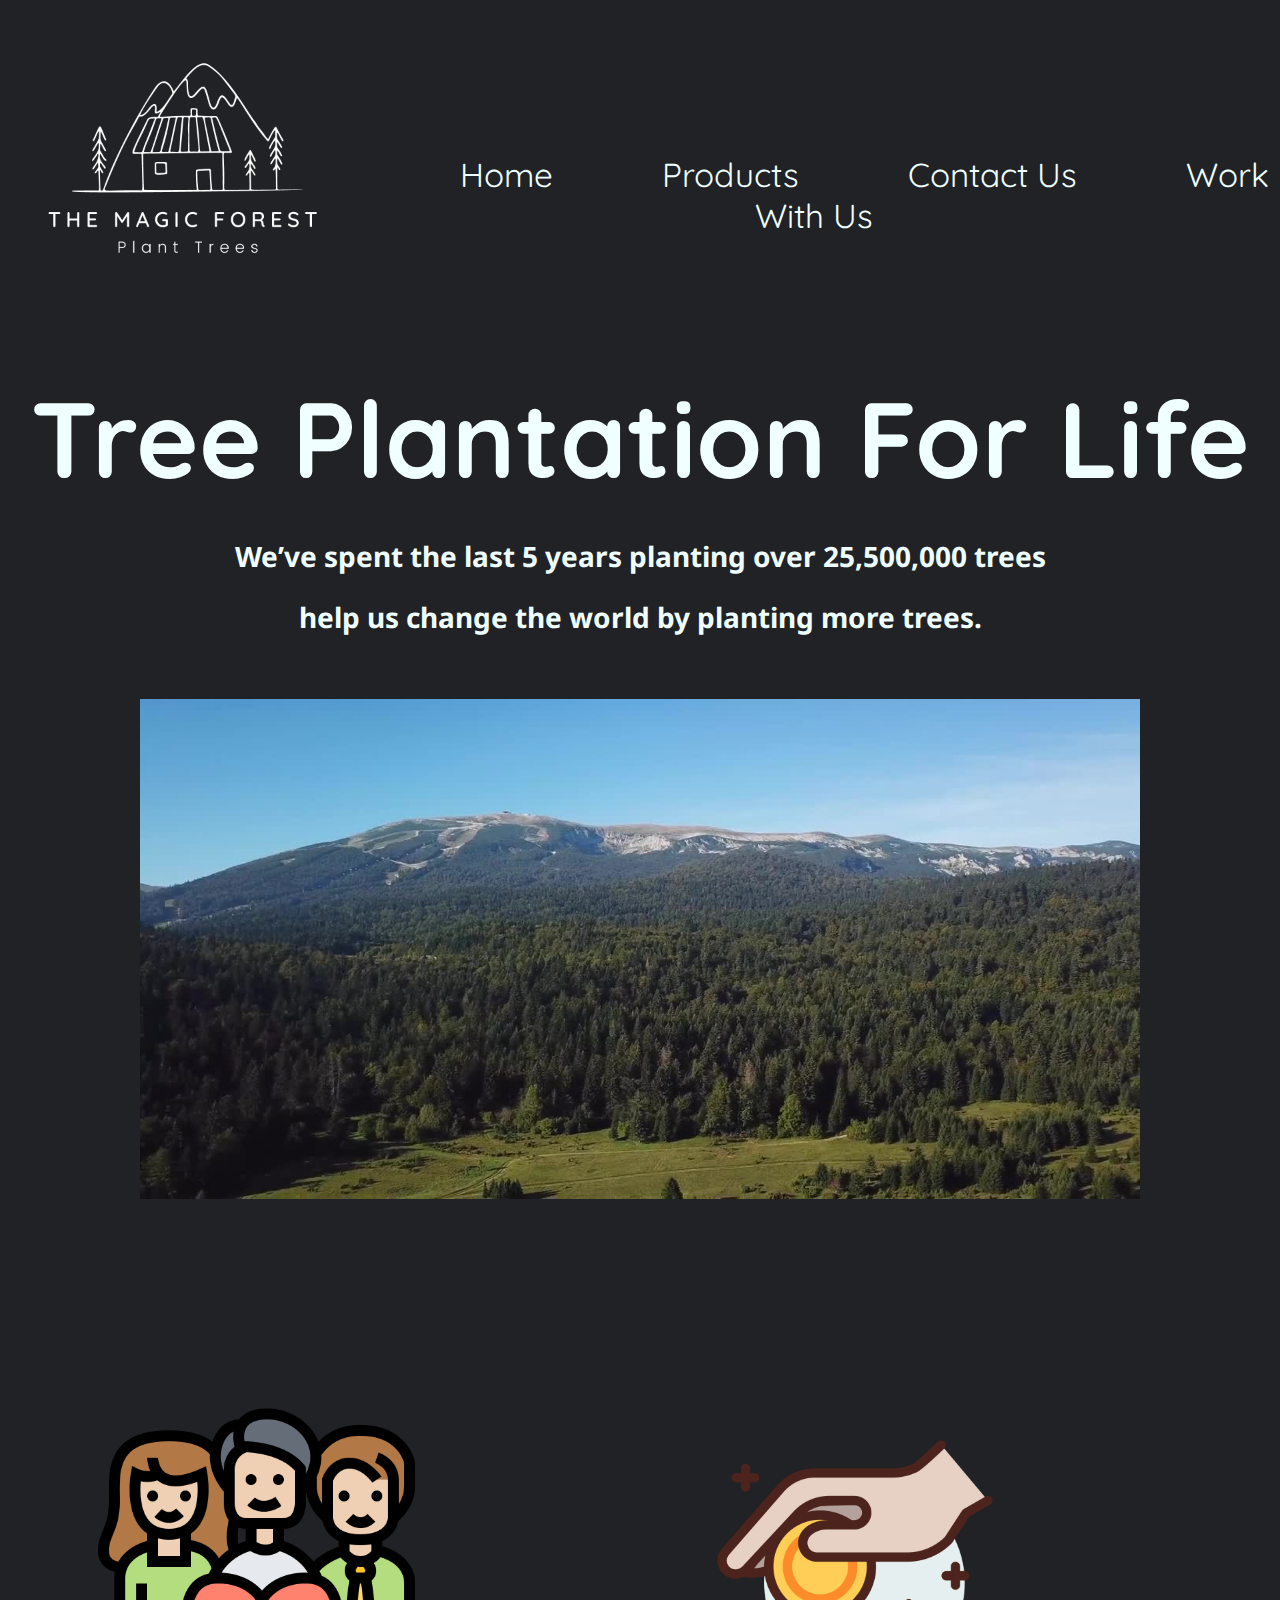
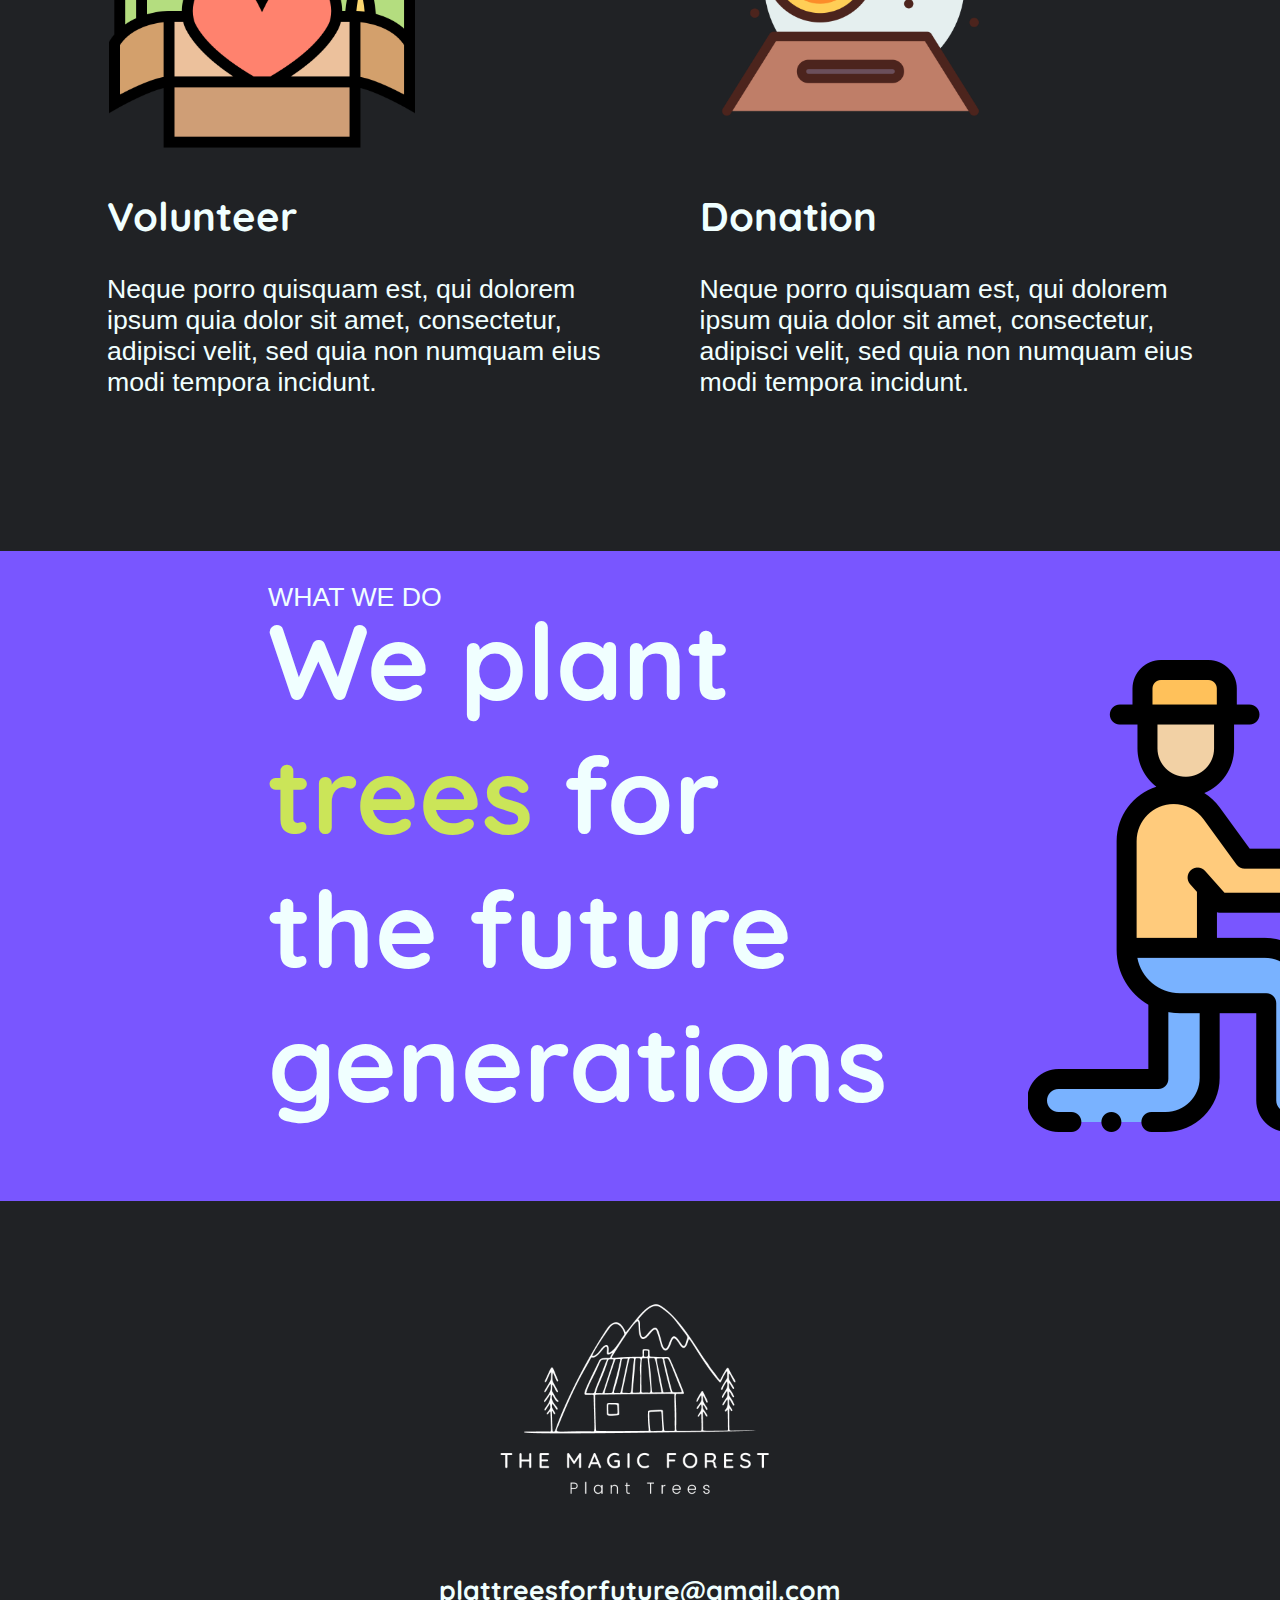
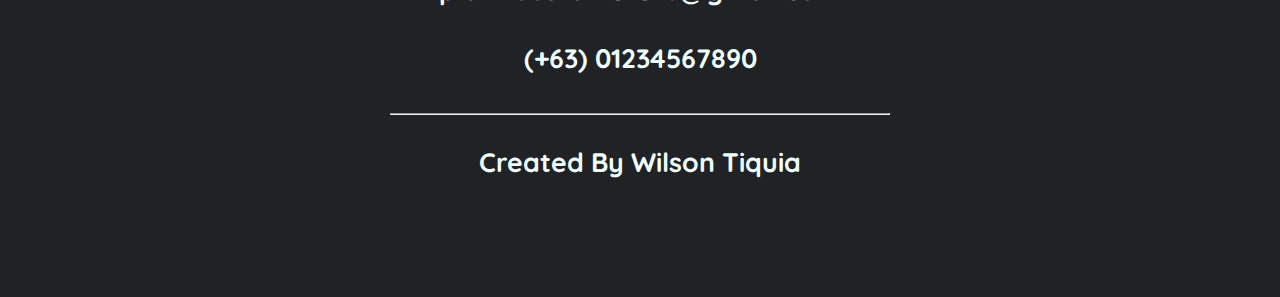
==== index.html @ c9f67d68 "first commit" ====
<!DOCTYPE html>
<html lang="en">
<head>
    <meta charset="UTF-8">
    <meta name="viewport" content="width=device-width, initial-scale=1.0">
    <link rel="stylesheet" type="text/css" href="design.css">
    <link href="https://fonts.googleapis.com/css2?family=Quicksand:wght@600&display=swap" rel="stylesheet">
    <link href="https://fonts.googleapis.com/css2?family=Noto+Sans&display=swap" rel="stylesheet">
    <title> Save the Nature </title>
</head>

<body>
    <header> 
        <a href="####"> <img id="logo" src="Resources/logo.png" alt="Business Logo"> </a>
        <nav>
            <ul>
                <li> Home </li>
                <li> Products </li>
                <li> Contact Us </li>
                <li> Work With Us</li>
            </ul>
        </nav>  
    </header>
    
    <section id="content">
        <h1 id="tag-line"> Tree Plantation For Life</h1>
        <h2 class="subtext"> We’ve spent the last 5 years planting over 25,500,000 trees</h2>
        <h2 class="subtext"> help us change the world by planting more trees.</h2>
        <img src="Resources/forest.jpg" width="1000px" height="500px">
    </section>  
    
    <section id="ways-to-help">
        <div class="content">
            <img class="size" src="Resources/volunteer.png">
            <h2 class="title"> Volunteer </h2>
            <p class="description"> 
                Neque porro quisquam est, qui dolorem <br>
                ipsum quia dolor sit amet, consectetur,  <br>
                adipisci velit, sed quia non numquam eius  <br>
                modi tempora incidunt. <br>
            </p>
        </div>
        <div class="content">
            <img class="size" src="Resources/donation.png">
            <h2 class="title"> Donation </h2>
            <p class="description"> 
                Neque porro quisquam est, qui dolorem <br>
                ipsum quia dolor sit amet, consectetur,  <br>
                adipisci velit, sed quia non numquam eius  <br>
                modi tempora incidunt. <br>
            </p>
        </div>
    </section>

    <section id="what-we-do">
        <p>  <br>WHAT WE DO</p>
        <h1> We plant <br> <span id="trees"> trees </span>for <br> the future <br> generations </h1>
        <img src="Resources/agriculture.png">
    </section>

    <footer>
        <div id="footer-contents">
           <img src="Resources/logo.png">
           <h1> plattreesforfuture@gmail.com <br> <br>(+63) 01234567890 </h1>
           <hr>
           <h1 id="credits"> Created By Wilson Tiquia</h1>
        </div> 
        
    </footer>

    
</body>
</html>
---- design.css ----
html{
    height: 100%;
}
body{
    height: 100%;
    overflow-x: hidden;
    background-color: #202225;
}
header {
    position: absolute;
    top: 0px;
}
#logo{
    width: 500px;
    height: 500px;
    position: relative;
    top: -90px;
    left: -70px;
}
nav{
    color: #B8D5B8;
    margin-top: -60pt;
    text-align: center
  
  
}
nav ul {
    list-style-type: none;
    margin-top: -350px;
    margin-left: 300px;
   
}
nav li{
    display: inline;
    padding-left: 100px;
    font-family: 'Quicksand', sans-serif;
    font-size: 25pt;
    color: azure;
}
#content {
    position: relative;
    top: 300px;
    text-align: center;
}
#content #tag-line{
    font-family: 'Quicksand', sans-serif;
    font-size: 80pt;
    color: azure;
}
#content .subtext{
    font-family: 'Noto Sans', sans-serif;
    font-size: 21pt;
    color: azure;
    position: inherit;
    top: -40px;
}
#ways-to-help{
    position: relative;
    top: 500px;
    display: flex;
    justify-content: space-evenly;

}
.content .size {
    width: 350px;
    height: 350px;

}
.content .title{
    font-family: 'Quicksand', sans-serif;
    font-size: 30pt;
    padding-left: 20px;
    color: azure;

}
.content .description{
    font-family: 'Nato Sans', sans-serif;
    font-size: 20pt;
    padding-left: 20px;
    color: azure;

}
#what-we-do{
    position: relative;
    background-color: #7956FF;
    height: 650px;
    width: 1800px;
    top: 600px;
    left: -10px;
}
#what-we-do p{
    
    font-family: 'Nato Sans', sans-serif;
    font-size: 20pt;
    color: azure;
    padding-left: 270px;
}
#what-we-do h1{
    font-family: 'Quicksand', sans-serif;
    font-size: 80pt;
    color: azure;
    padding-left: 270px;
    position: absolute;
    top: -30px;
}
#trees{
    color: #CBE558;
}
#what-we-do img{
    position: relative;
    left: 1030px;
}
footer{
    display: flex;
    justify-content: space-evenly;
    position: relative;
    top: 550px;
}

#footer-contents img{
    position: relative;
    width: 500px;
    height: 500px;
}
#footer-contents h1{
    font-family: 'Quicksand', sans-serif;
    font-size: 20pt;
    color: azure;
    text-align: center;
    position: relative;
    top: -100px;
}
hr {
    position: relative;
    top: -80px;
}
#credits{
    position: relative;
    margin-top: 50px;
}
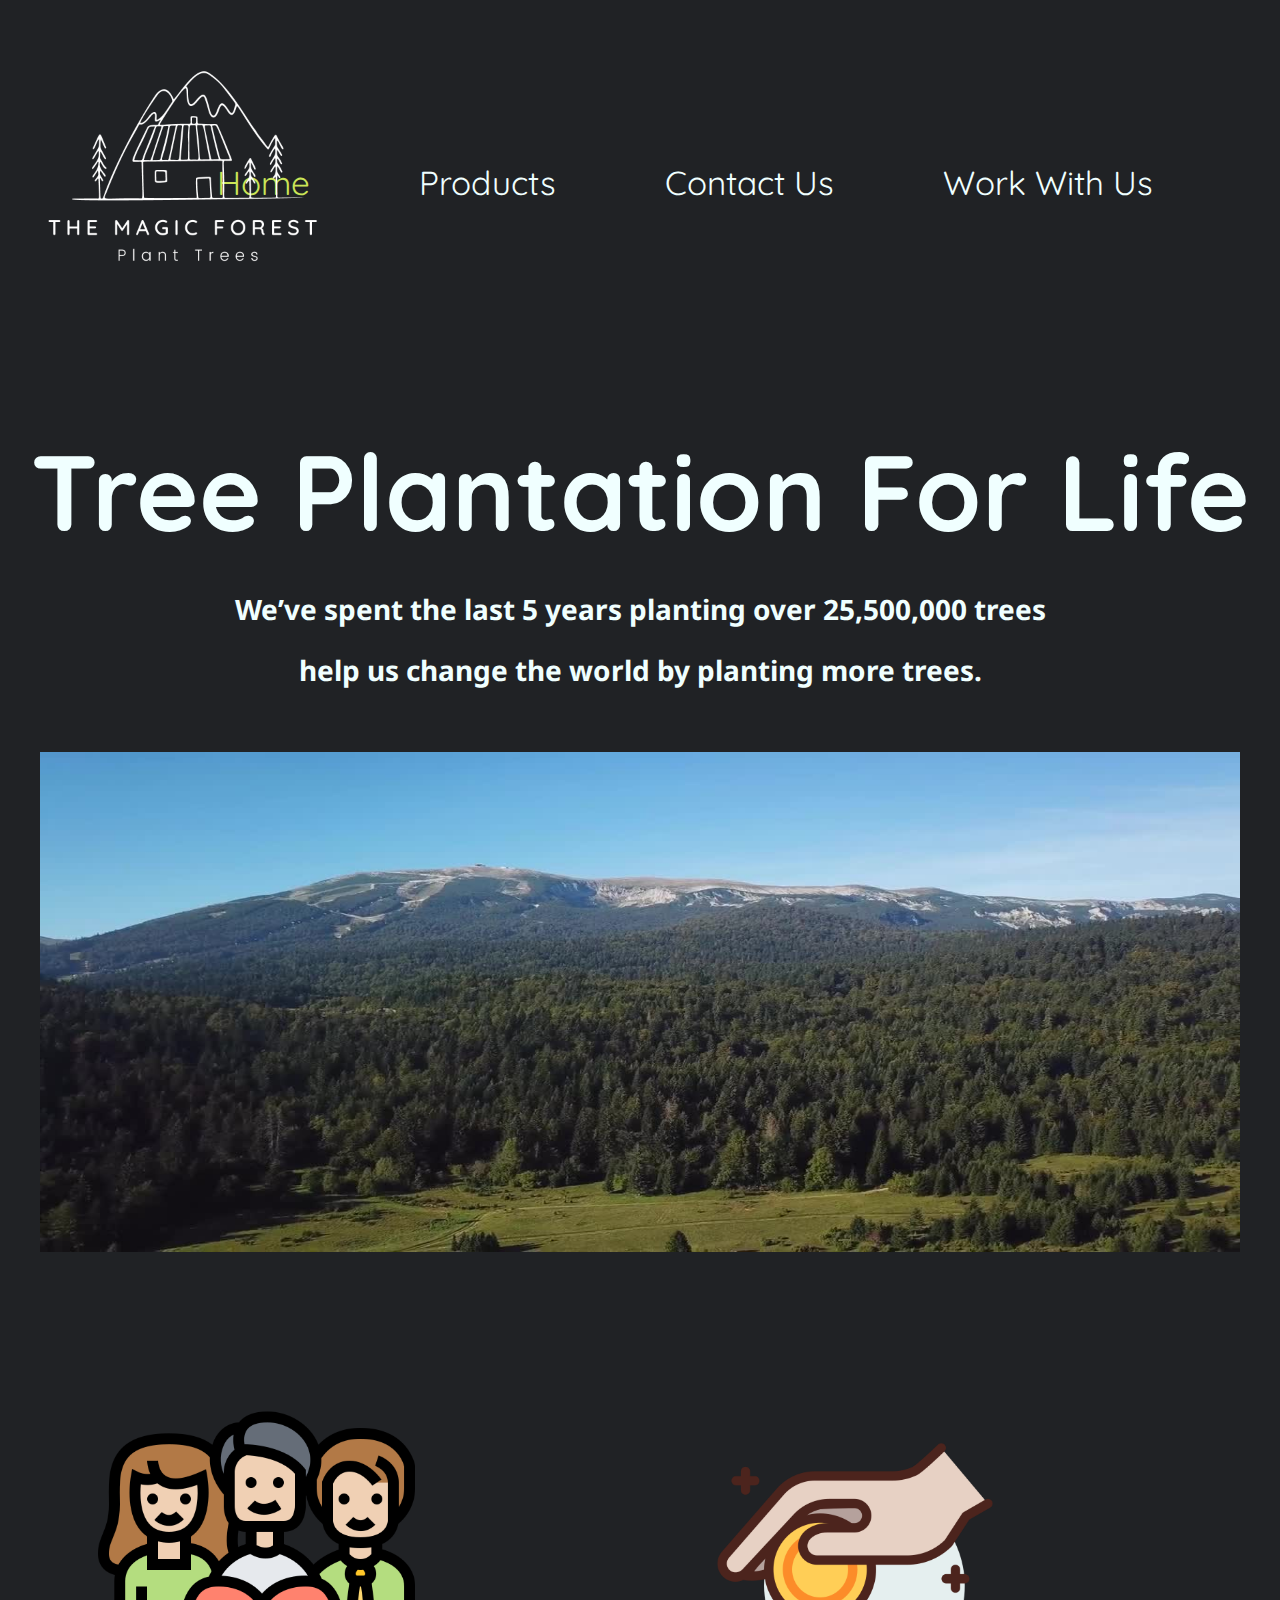
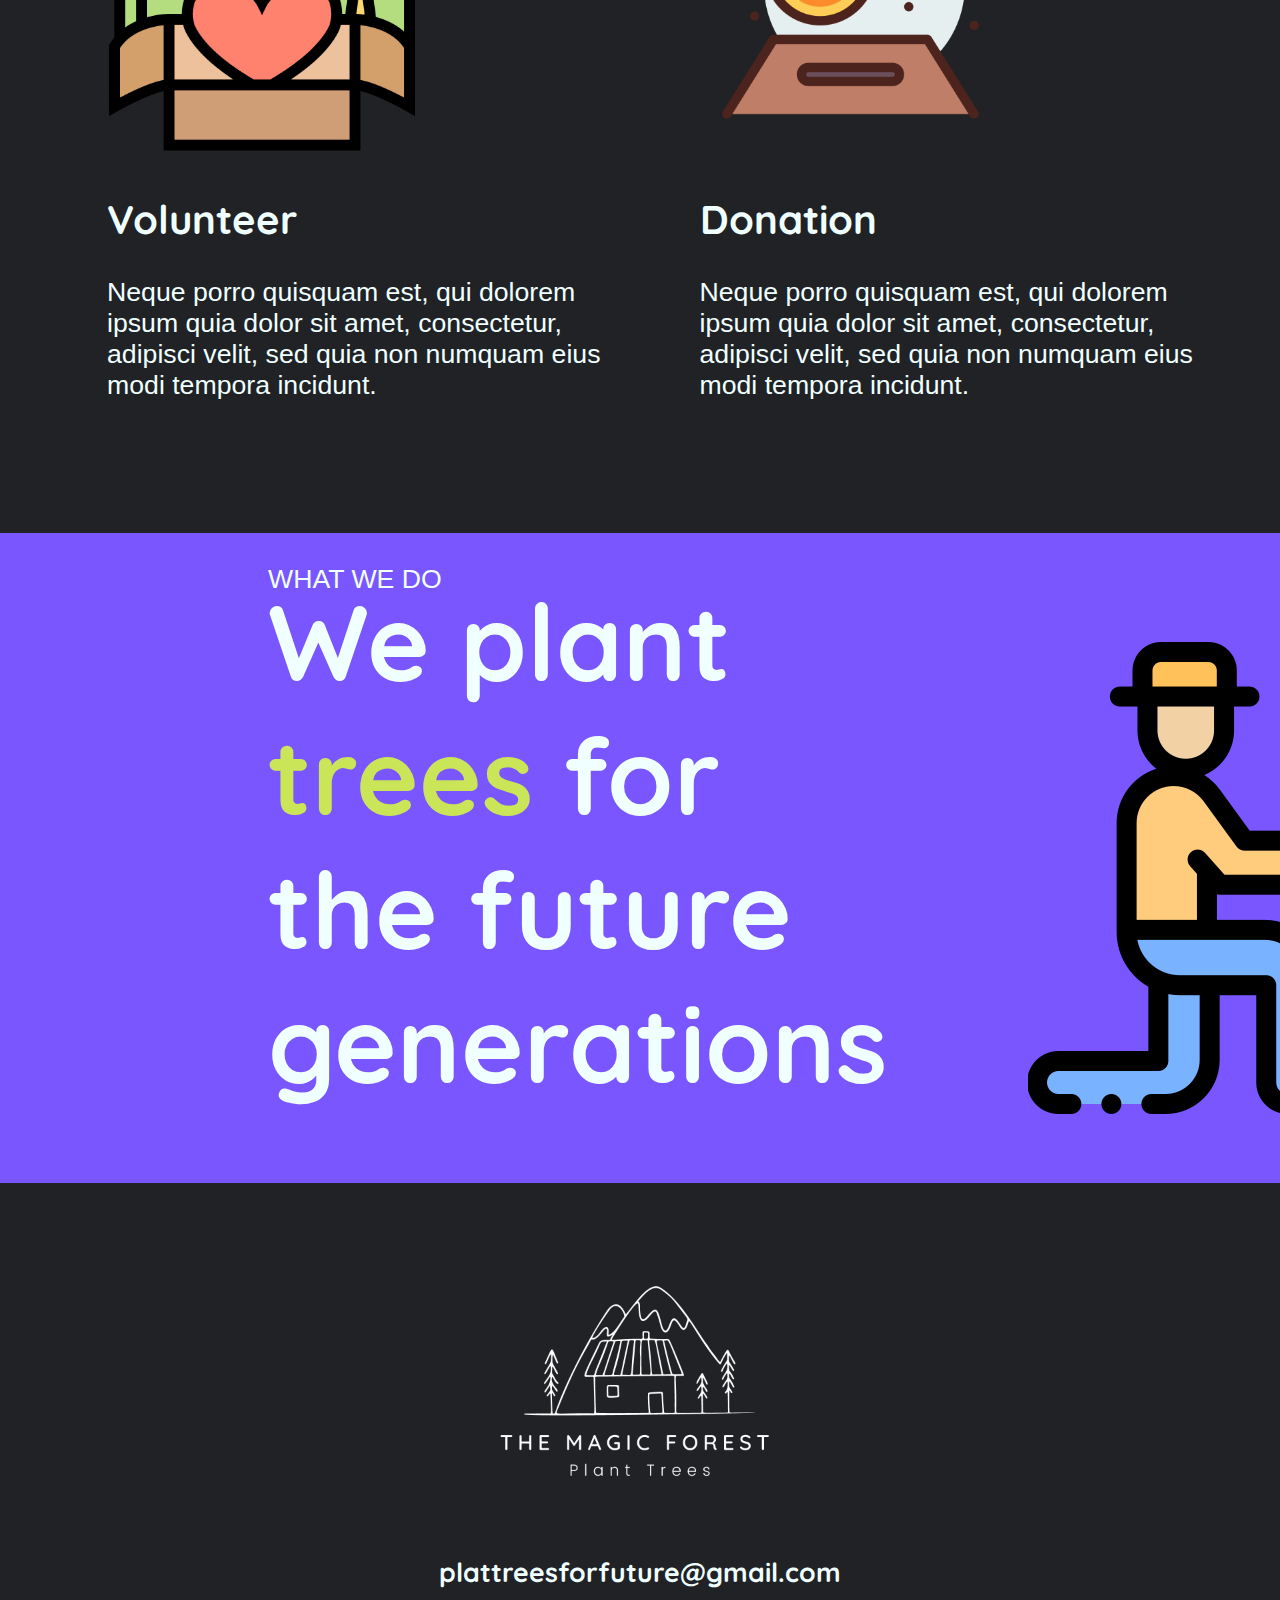
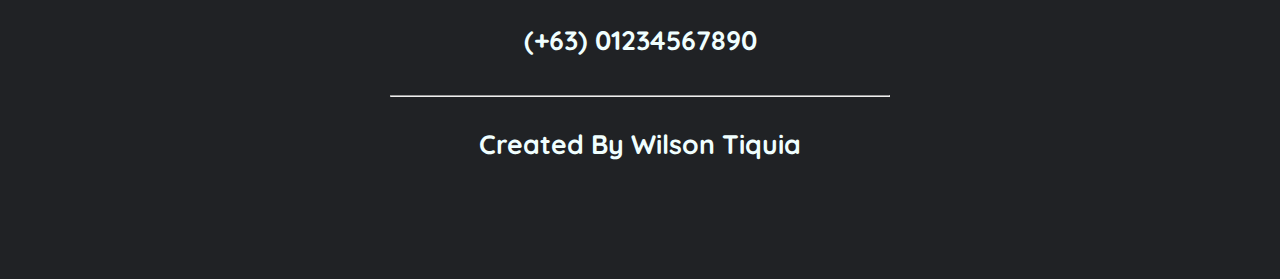
==== commit 7148959f: "commitall" ====
--- a/index.html
+++ b/index.html
@@ -14,10 +14,10 @@
         <a href="####"> <img id="logo" src="Resources/logo.png" alt="Business Logo"> </a>
         <nav>
             <ul>
-                <li> Home </li>
-                <li> Products </li>
-                <li> Contact Us </li>
-                <li> Work With Us</li>
+                <li> <a href="index.html"> <span class="current-link"> Home </span> </a> </li>
+                <li> <a href="products.html"> Products </a> </li>
+                <li> <a href="#"> Contact Us </a> </li>
+                <li> <a href="#"> Work With Us </a></li>
             </ul>
         </nav>  
     </header>
@@ -26,7 +26,7 @@
         <h1 id="tag-line"> Tree Plantation For Life</h1>
         <h2 class="subtext"> We’ve spent the last 5 years planting over 25,500,000 trees</h2>
         <h2 class="subtext"> help us change the world by planting more trees.</h2>
-        <img src="Resources/forest.jpg" width="1000px" height="500px">
+        <img src="Resources/forest.jpg" width="1200px" height="500px">
     </section>  
     
     <section id="ways-to-help">
--- a/design.css
+++ b/design.css
@@ -7,7 +7,7 @@
     background-color: #202225;
 }
 header {
-    position: absolute;
+
     top: 0px;
 }
 #logo{
@@ -21,13 +21,13 @@
     color: #B8D5B8;
     margin-top: -60pt;
     text-align: center
-  
+    
   
 }
 nav ul {
     list-style-type: none;
     margin-top: -350px;
-    margin-left: 300px;
+    margin-left: -50px;
    
 }
 nav li{
@@ -37,9 +37,19 @@
     font-size: 25pt;
     color: azure;
 }
+nav a{
+    text-decoration: none;
+    color: azure;
+}
+nav  a:hover{
+    color:#CBE558;
+}
+.current-link {
+    color: #CBE558;
+}
 #content {
     position: relative;
-    top: 300px;
+    top: 150px;
     text-align: center;
 }
 #content #tag-line{
@@ -56,9 +66,10 @@
 }
 #ways-to-help{
     position: relative;
-    top: 500px;
+    top: 300px;
     display: flex;
     justify-content: space-evenly;
+    height: 400px;
 
 }
 .content .size {
